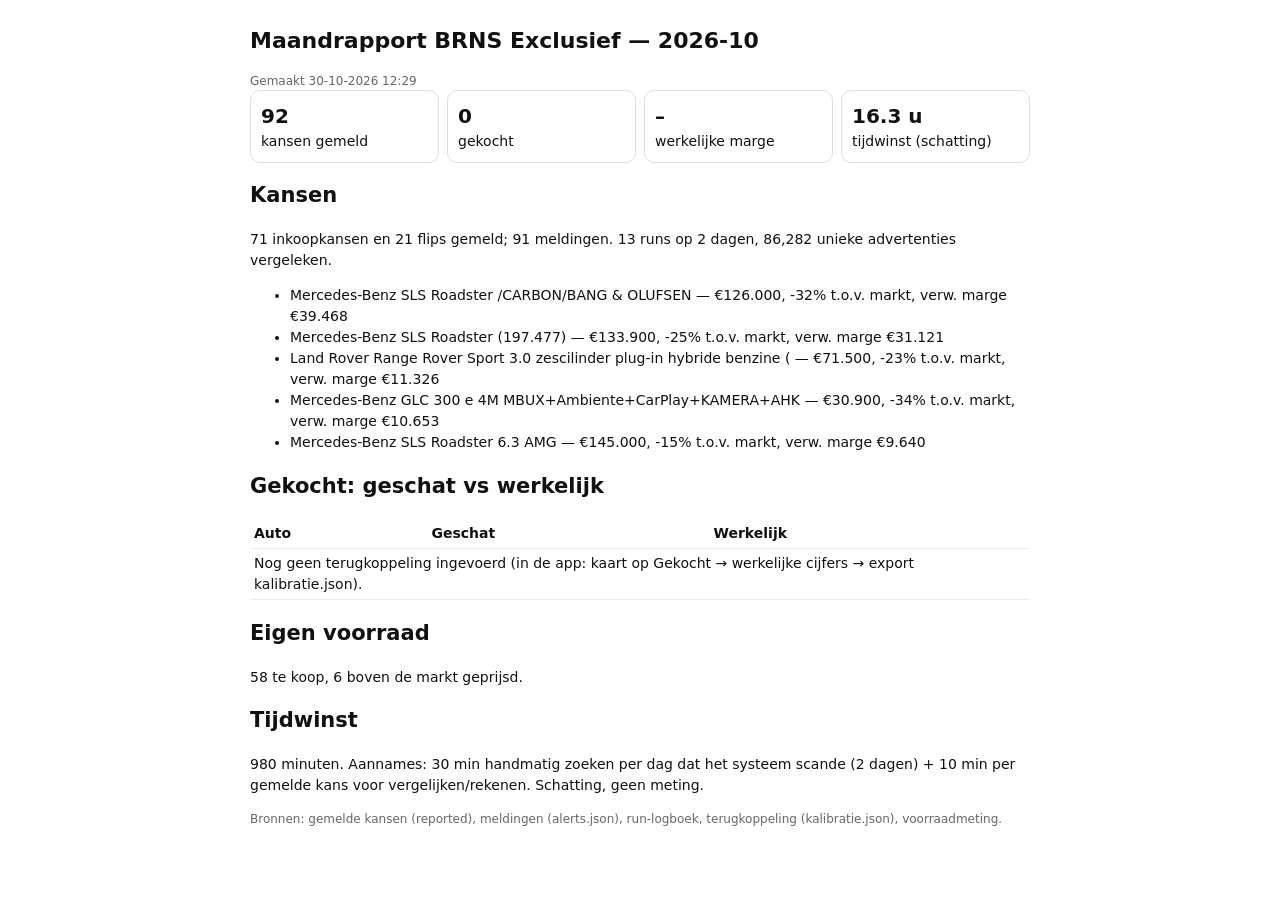
==== rapport-2026-10.html @ 74c5f022 "update 2026-10-30" ====
<!doctype html><html lang="nl"><meta charset="utf-8"><title>Maandrapport BRNS Exclusief 2026-10</title>
<style>body{font:14px/1.5 system-ui,sans-serif;max-width:780px;margin:24px auto;padding:0 16px;color:#111}h1{font-size:22px}.g{display:grid;grid-template-columns:repeat(4,1fr);gap:8px}.k{border:1px solid #ddd;border-radius:10px;padding:10px}.k b{font-size:20px;display:block}table{border-collapse:collapse;width:100%}td,th{border-bottom:1px solid #eee;padding:4px;text-align:left}.m{color:#666;font-size:12px}@media print{body{margin:0}}</style>
<h1>Maandrapport BRNS Exclusief — 2026-10</h1><div class="m">Gemaakt 30-10-2026 12:29</div>
<div class="g"><div class="k"><b>92</b>kansen gemeld</div><div class="k"><b>0</b>gekocht</div><div class="k"><b>–</b>werkelijke marge</div><div class="k"><b>16.3 u</b>tijdwinst (schatting)</div></div>
<h2>Kansen</h2><p>71 inkoopkansen en 21 flips gemeld; 91 meldingen. 13 runs op 2 dagen, 86,282 unieke advertenties vergeleken.</p><ul><li>Mercedes-Benz SLS Roadster /CARBON/BANG &amp; OLUFSEN — €126.000, -32% t.o.v. markt, verw. marge €39.468</li><li>Mercedes-Benz SLS Roadster (197.477) — €133.900, -25% t.o.v. markt, verw. marge €31.121</li><li>Land Rover Range Rover Sport 3.0 zescilinder plug-in hybride benzine ( — €71.500, -23% t.o.v. markt, verw. marge €11.326</li><li>Mercedes-Benz GLC 300 e 4M MBUX+Ambiente+CarPlay+KAMERA+AHK — €30.900, -34% t.o.v. markt, verw. marge €10.653</li><li>Mercedes-Benz SLS Roadster 6.3 AMG — €145.000, -15% t.o.v. markt, verw. marge €9.640</li></ul>
<h2>Gekocht: geschat vs werkelijk</h2><table><tr><th>Auto</th><th>Geschat</th><th>Werkelijk</th></tr><tr><td colspan=3>Nog geen terugkoppeling ingevoerd (in de app: kaart op Gekocht → werkelijke cijfers → export kalibratie.json).</td></tr></table>
<h2>Eigen voorraad</h2><p>58 te koop, 6 boven de markt geprijsd.</p>
<h2>Tijdwinst</h2><p>980 minuten. Aannames: 30 min handmatig zoeken per dag dat het systeem scande (2 dagen) + 10 min per gemelde kans voor vergelijken/rekenen. Schatting, geen meting.</p>
<p class="m">Bronnen: gemelde kansen (reported), meldingen (alerts.json), run-logboek, terugkoppeling (kalibratie.json), voorraadmeting.</p></html>
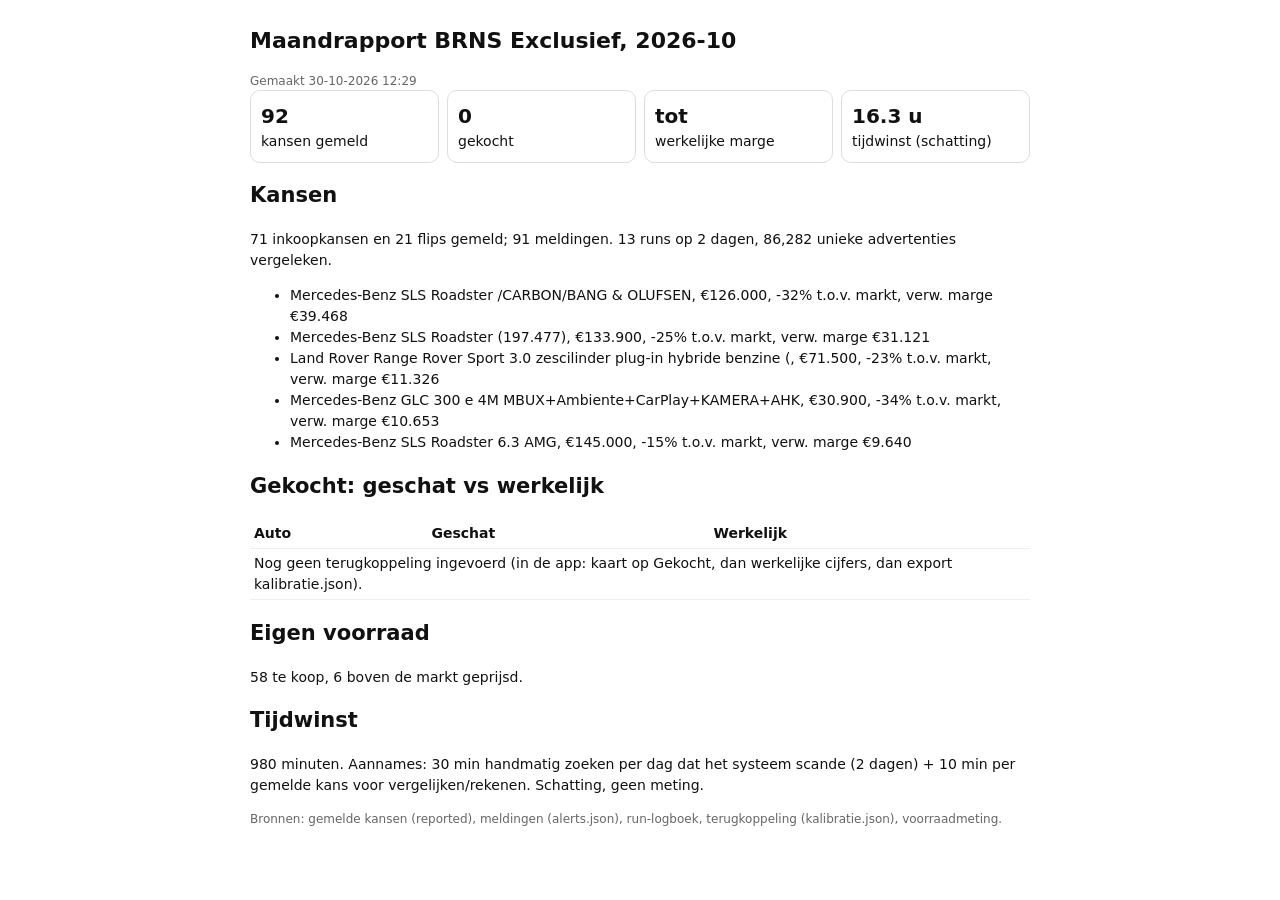
==== commit 98e7a085: "update 2026-11-07" ====
--- a/rapport-2026-10.html
+++ b/rapport-2026-10.html
@@ -1,9 +1,9 @@
 <!doctype html><html lang="nl"><meta charset="utf-8"><title>Maandrapport BRNS Exclusief 2026-10</title>
 <style>body{font:14px/1.5 system-ui,sans-serif;max-width:780px;margin:24px auto;padding:0 16px;color:#111}h1{font-size:22px}.g{display:grid;grid-template-columns:repeat(4,1fr);gap:8px}.k{border:1px solid #ddd;border-radius:10px;padding:10px}.k b{font-size:20px;display:block}table{border-collapse:collapse;width:100%}td,th{border-bottom:1px solid #eee;padding:4px;text-align:left}.m{color:#666;font-size:12px}@media print{body{margin:0}}</style>
-<h1>Maandrapport BRNS Exclusief — 2026-10</h1><div class="m">Gemaakt 30-10-2026 12:29</div>
-<div class="g"><div class="k"><b>92</b>kansen gemeld</div><div class="k"><b>0</b>gekocht</div><div class="k"><b>–</b>werkelijke marge</div><div class="k"><b>16.3 u</b>tijdwinst (schatting)</div></div>
-<h2>Kansen</h2><p>71 inkoopkansen en 21 flips gemeld; 91 meldingen. 13 runs op 2 dagen, 86,282 unieke advertenties vergeleken.</p><ul><li>Mercedes-Benz SLS Roadster /CARBON/BANG &amp; OLUFSEN — €126.000, -32% t.o.v. markt, verw. marge €39.468</li><li>Mercedes-Benz SLS Roadster (197.477) — €133.900, -25% t.o.v. markt, verw. marge €31.121</li><li>Land Rover Range Rover Sport 3.0 zescilinder plug-in hybride benzine ( — €71.500, -23% t.o.v. markt, verw. marge €11.326</li><li>Mercedes-Benz GLC 300 e 4M MBUX+Ambiente+CarPlay+KAMERA+AHK — €30.900, -34% t.o.v. markt, verw. marge €10.653</li><li>Mercedes-Benz SLS Roadster 6.3 AMG — €145.000, -15% t.o.v. markt, verw. marge €9.640</li></ul>
-<h2>Gekocht: geschat vs werkelijk</h2><table><tr><th>Auto</th><th>Geschat</th><th>Werkelijk</th></tr><tr><td colspan=3>Nog geen terugkoppeling ingevoerd (in de app: kaart op Gekocht → werkelijke cijfers → export kalibratie.json).</td></tr></table>
+<h1>Maandrapport BRNS Exclusief, 2026-10</h1><div class="m">Gemaakt 30-10-2026 12:29</div>
+<div class="g"><div class="k"><b>92</b>kansen gemeld</div><div class="k"><b>0</b>gekocht</div><div class="k"><b> tot </b>werkelijke marge</div><div class="k"><b>16.3 u</b>tijdwinst (schatting)</div></div>
+<h2>Kansen</h2><p>71 inkoopkansen en 21 flips gemeld; 91 meldingen. 13 runs op 2 dagen, 86,282 unieke advertenties vergeleken.</p><ul><li>Mercedes-Benz SLS Roadster /CARBON/BANG &amp; OLUFSEN, €126.000, -32% t.o.v. markt, verw. marge €39.468</li><li>Mercedes-Benz SLS Roadster (197.477), €133.900, -25% t.o.v. markt, verw. marge €31.121</li><li>Land Rover Range Rover Sport 3.0 zescilinder plug-in hybride benzine (, €71.500, -23% t.o.v. markt, verw. marge €11.326</li><li>Mercedes-Benz GLC 300 e 4M MBUX+Ambiente+CarPlay+KAMERA+AHK, €30.900, -34% t.o.v. markt, verw. marge €10.653</li><li>Mercedes-Benz SLS Roadster 6.3 AMG, €145.000, -15% t.o.v. markt, verw. marge €9.640</li></ul>
+<h2>Gekocht: geschat vs werkelijk</h2><table><tr><th>Auto</th><th>Geschat</th><th>Werkelijk</th></tr><tr><td colspan=3>Nog geen terugkoppeling ingevoerd (in de app: kaart op Gekocht, dan werkelijke cijfers, dan export kalibratie.json).</td></tr></table>
 <h2>Eigen voorraad</h2><p>58 te koop, 6 boven de markt geprijsd.</p>
 <h2>Tijdwinst</h2><p>980 minuten. Aannames: 30 min handmatig zoeken per dag dat het systeem scande (2 dagen) + 10 min per gemelde kans voor vergelijken/rekenen. Schatting, geen meting.</p>
 <p class="m">Bronnen: gemelde kansen (reported), meldingen (alerts.json), run-logboek, terugkoppeling (kalibratie.json), voorraadmeting.</p></html>
